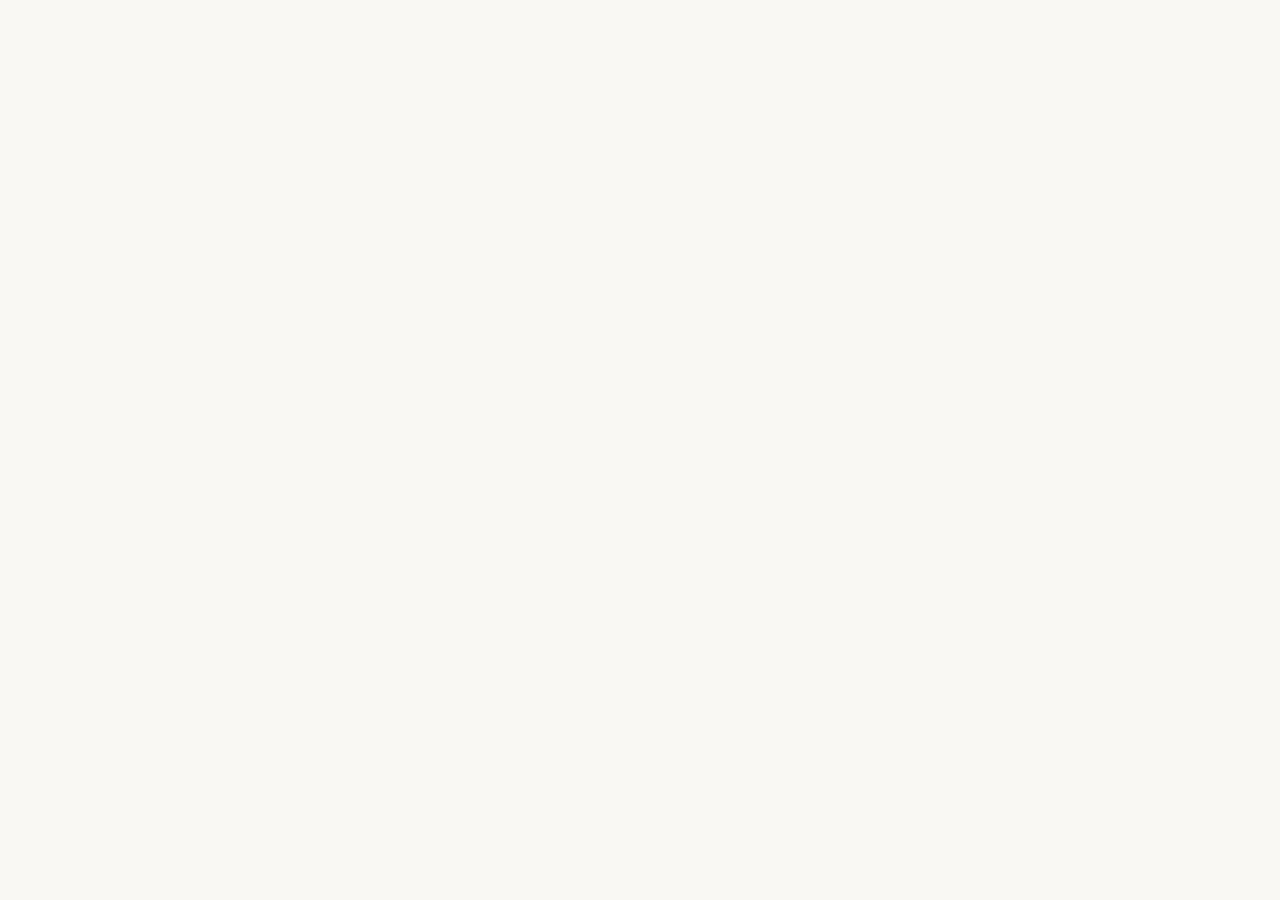
==== libros.html @ 14440ce8 "libros1" ====
<!DOCTYPE html>
<html lang="en">
<head>
    <meta charset="UTF-8">
    <meta name="viewport" content="width=device-width, initial-scale=1.0">
    <title>Mis libros recomendados</title>
    <link rel="stylesheet" href="css/estilos.css">
</head>
<body>
    
</body>
</html>
---- css/estilos.css ----
/* ESTILOS GENERALES */
body {
    font-family: Arial, Helvetica, sans-serif;
    background-color: #faf8f3;
    color: #263c59;
    margin: 0;
}

main {
    padding: 25px;
}

h2 {
    color: #263c59;
    font-size: 26px;
}

p {
line-height: 1.5;
}

/* CABECERA */

#cabecera {
    background-color: #263c59;
    color: white;
    text-align: center;
    padding: 25px;
}

#cabecera h1 {
    font-size: 36px;
    margin: 10px;
}

#cabecera p {
    font-style: italic;
}
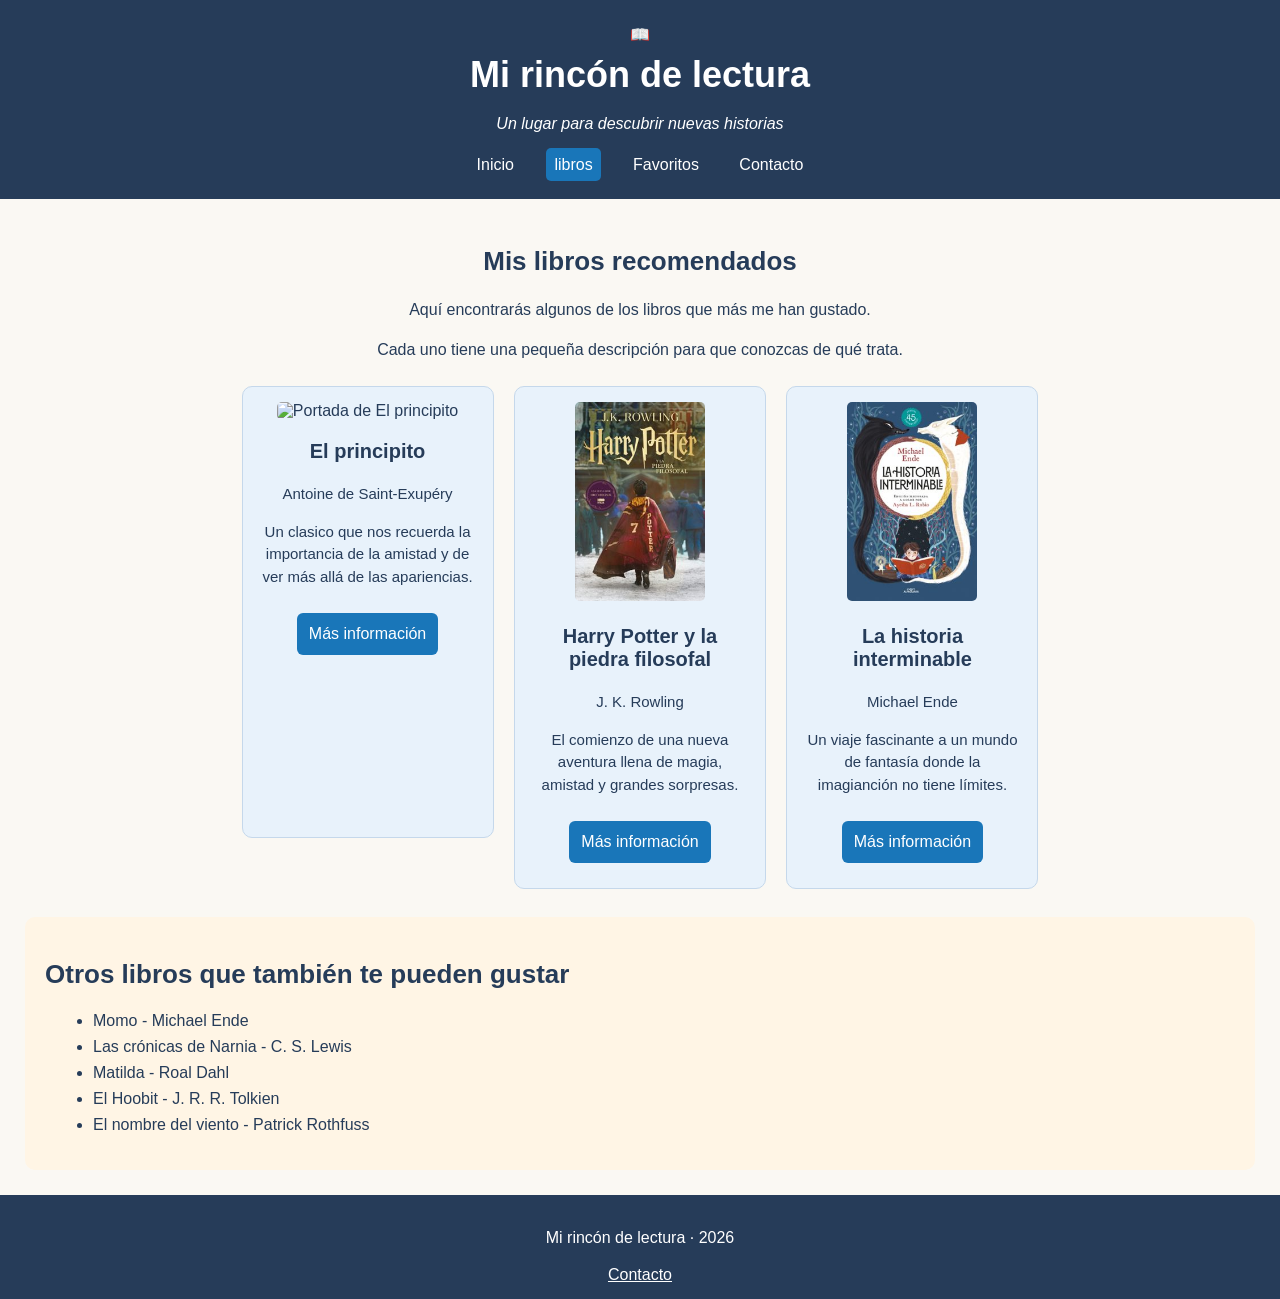
==== commit b4b40ff1: "actualinstituto30" ====
--- a/libros.html
+++ b/libros.html
@@ -1,12 +1,98 @@
-<!DOCTYPE html>
+<!doctype html>
 <html lang="en">
-<head>
-    <meta charset="UTF-8">
-    <meta name="viewport" content="width=device-width, initial-scale=1.0">
+  <head>
+    <meta charset="UTF-8" />
+    <meta name="viewport" content="width=device-width, initial-scale=1.0" />
     <title>Mis libros recomendados</title>
-    <link rel="stylesheet" href="css/estilos.css">
-</head>
-<body>
-    
-</body>
-</html>+    <link rel="stylesheet" href="css/estilos.css" />
+  </head>
+  <body>
+    <header id="cabecera">
+      <div class="identidad">
+        <span class="icono-libro">📖</span>
+        <div>
+          <h1>Mi rincón de lectura</h1>
+          <p>Un lugar para descubrir nuevas historias</p>
+        </div>
+      </div>
+      <nav>
+        <a href="index.html">Inicio</a>
+        <a href="libros.html" class="activo">libros</a>
+        <a href="index.html#generos">Favoritos</a>
+        <a href="#contacto">Contacto</a>
+      </nav>
+    </header>
+
+    <main>
+      <section id="catalogo">
+        <h2>Mis libros recomendados</h2>
+        <p>Aquí encontrarás algunos de los libros que más me han gustado.</p>
+        <p>
+          Cada uno tiene una pequeña descripción para que conozcas de qué trata.
+        </p>
+
+        <div class="tarjeta">
+          <img
+            src="img/principito.jpg"
+            alt="Portada de El principito"
+            class="portada"
+          />
+          <h3>El principito</h3>
+          <p>Antoine de Saint-Exupéry</p>
+          <p>
+            Un clasico que nos recuerda la importancia de la amistad y de ver
+            más allá de las apariencias.
+          </p>
+          <a href="https://es.wikipedia.org/wiki/El_principito" class="boton">
+            Más información
+          </a>
+        </div>
+        <div class="tarjeta">
+          <img
+            src="img/harry-potter.jpg"
+            alt="Portada de harry-potter"
+            class="portada"
+          />
+          <h3>Harry Potter y la piedra filosofal</h3>
+          <p>J. K. Rowling</p>
+          <p>
+            El comienzo de una nueva aventura llena de magia, amistad y grandes sorpresas.
+          </p>
+          <a href="https://es.wikipedia.org/wiki/Harry_Potter_y_la_piedra_filosofal" class="boton">
+            Más información
+          </a>
+        </div>
+        <div class="tarjeta">
+          <img
+            src="img/historia-interminable.jpg"
+            alt="Portada de La historia interminable"
+            class="portada"
+          />
+          <h3>La historia interminable</h3>
+          <p>Michael Ende</p>
+          <p>
+            Un viaje fascinante a un mundo de fantasía donde la imagianción no tiene límites.
+          </p>
+          <a href="https://es.wikipedia.org/wiki/La_historia_interminable" class="boton">
+            Más información
+          </a>
+        </div>
+      </section>
+      <section id="otros-libros">
+        <h2>Otros libros que también te pueden gustar</h2>
+        <ul>
+            <li>Momo - Michael Ende</li>
+            <li>Las crónicas de Narnia - C. S. Lewis</li>
+            <li>Matilda - Roal Dahl</li>
+            <li>El Hoobit - J. R. R. Tolkien</li>
+            <li>El nombre del viento - Patrick Rothfuss</li>
+        </ul>
+      </section>
+    </main>
+
+    <footer id="contacto">
+      <p>Mi rincón de lectura · 2026</p>
+      <a href="mailto;lectura@ejemplo.com">Contacto</a>
+    </footer>
+  </body>
+</html>
--- a/css/estilos.css
+++ b/css/estilos.css
@@ -35,4 +35,143 @@
 
 #cabecera p {
     font-style: italic;
-}+}
+
+/* NAVEGACION */
+
+nav {
+    margin-top: 20px;
+}
+
+nav a {
+    color: white;
+    text-decoration: none;
+    margin: 10px;
+    padding: 8px;
+}
+
+nav a:hover {
+    background-color: #1976b9;
+    border-radius: 5px;
+}
+
+nav a.activo {
+    background-color: #1976b9;
+    border-radius: 5px;
+}
+
+/* BIENVENIDA */
+
+#inicio {
+    padding: 20px;
+    background-color: white;
+}
+
+#inicio img {
+    width: 250px;
+    border-radius: 10px;
+}
+
+.boton {
+    display: inline-block;
+    background-color: #1976b9;
+    color: white;
+    padding: 12px;
+    margin: 10px;
+    text-decoration: none;
+    border-radius: 6px;
+}
+
+/* GENEROS */
+
+#generos {
+    background-color: #e8f2fb;
+    padding: 20px;
+    text-align: center;
+}
+
+.genero {
+    display: inline-block;
+    vertical-align: top;
+    background-color: white;
+    width: 170px;
+    min-height: 130px;
+    margin: 8px;
+    padding: 15px;
+    border: 1px solid #c5d8eb;
+    border-radius: 8px;
+}
+ .genero h3 {
+    color: #263c59;
+ }
+
+ /* RECOMENDACION*/
+
+ #recomendacion {
+    background-color: #fce8ec;
+    padding: 20px;
+    margin-top: 20px;
+    border-radius: 10px;
+ }
+
+ .portada {
+    width: 130px;
+    border-radius: 5px;
+ }
+
+ .cita {
+    background-color: #fff5e5;
+    padding: 12px;
+    font-style: italic;
+    text-align: center;
+    border-radius: 6px;
+ }
+
+ /* CATALOGO */
+
+ #catalogo {
+    text-align: center;
+ }
+
+ .tarjeta {
+    display: inline-block;
+    vertical-align: top;
+    width: 220px;
+    min-height: 420px;
+    background-color: #e8f2fb;
+    border: 1px solid #c5d8eb;
+    border-radius: 10px;
+    padding: 15px;
+    margin: 8px;
+    text-align: center;
+ }
+  .tarjeta h3 {
+    font-size: 20px;
+  }
+
+  .tarjeta p {
+    font-size: 15px;
+  }
+   /* OTROS LIBROS */
+
+   #otros-libros {
+    background-color: #fff5e5;
+    padding: 20px;
+    margin-top: 20px;
+    border-radius: 10px;
+   }
+
+   #otros-libros li {
+    margin: 8px;
+   }
+    
+   footer {
+    background-color: #263c59;
+    color: white;
+    text-align: center;
+    padding: 15px;
+   }
+
+   footer a {
+    color: white;
+   }
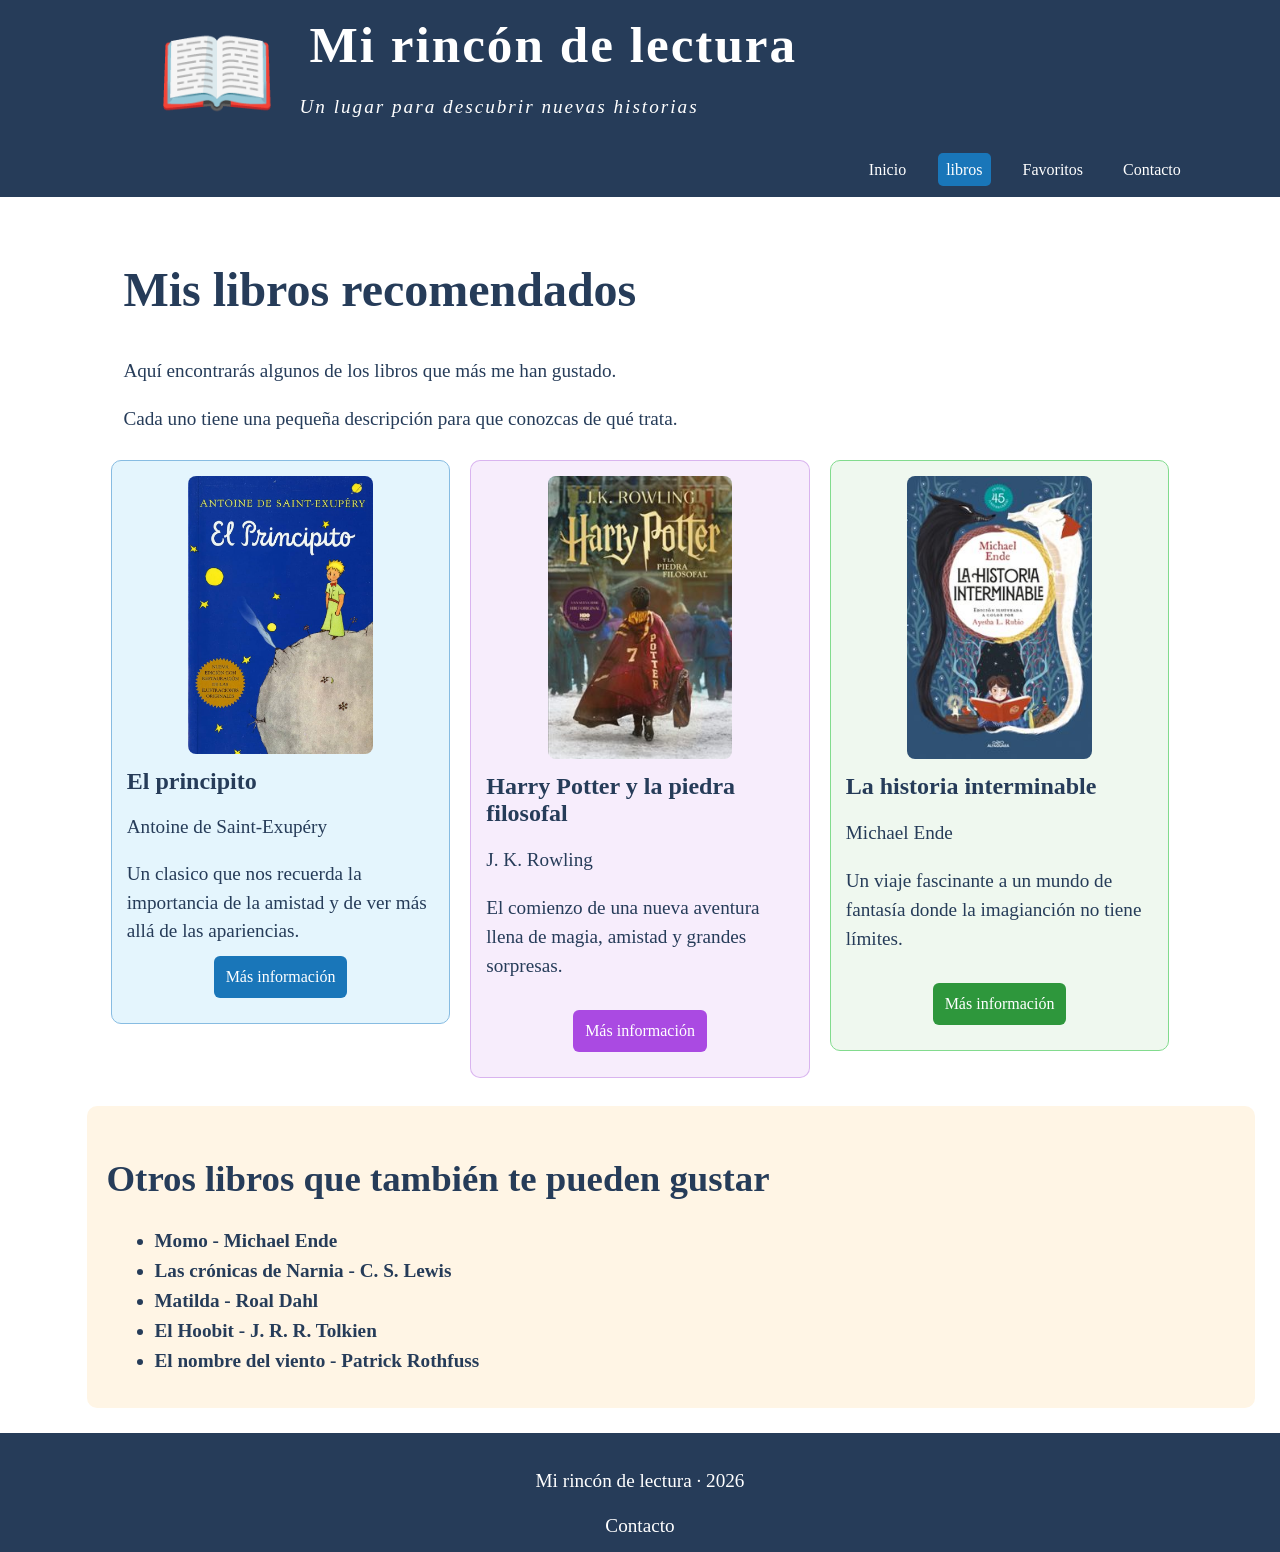
==== commit 9c28ed66: "casa4" ====
--- a/libros.html
+++ b/libros.html
@@ -26,28 +26,32 @@
     <main>
       <section id="catalogo">
         <h2>Mis libros recomendados</h2>
-        <p>Aquí encontrarás algunos de los libros que más me han gustado.</p>
-        <p>
+        <p class="descripcion">
+          Aquí encontrarás algunos de los libros que más me han gustado.
+        </p>
+        <p class="descripcion">
           Cada uno tiene una pequeña descripción para que conozcas de qué trata.
         </p>
 
-        <div class="tarjeta">
+        <div id="tarjeta" class="tarjeta">
           <img
             src="img/principito.jpg"
             alt="Portada de El principito"
             class="portada"
           />
           <h3>El principito</h3>
+          <br>
           <p>Antoine de Saint-Exupéry</p>
+          <br>
           <p>
             Un clasico que nos recuerda la importancia de la amistad y de ver
             más allá de las apariencias.
           </p>
-          <a href="https://es.wikipedia.org/wiki/El_principito" class="boton">
+          <a href="https://es.wikipedia.org/wiki/El_principito" class="boton" id="boton-prin">
             Más información
           </a>
         </div>
-        <div class="tarjeta">
+        <div id="Potter" class="tarjeta">
           <img
             src="img/harry-potter.jpg"
             alt="Portada de harry-potter"
@@ -58,11 +62,11 @@
           <p>
             El comienzo de una nueva aventura llena de magia, amistad y grandes sorpresas.
           </p>
-          <a href="https://es.wikipedia.org/wiki/Harry_Potter_y_la_piedra_filosofal" class="boton">
+          <a href="https://es.wikipedia.org/wiki/Harry_Potter_y_la_piedra_filosofal" class="boton" id="boton-hp">
             Más información
           </a>
         </div>
-        <div class="tarjeta">
+        <div id="Interminable" class="tarjeta">
           <img
             src="img/historia-interminable.jpg"
             alt="Portada de La historia interminable"
@@ -73,20 +77,22 @@
           <p>
             Un viaje fascinante a un mundo de fantasía donde la imagianción no tiene límites.
           </p>
-          <a href="https://es.wikipedia.org/wiki/La_historia_interminable" class="boton">
+          <a href="https://es.wikipedia.org/wiki/La_historia_interminable" class="boton" id="boton-hi">
             Más información
           </a>
         </div>
       </section>
-      <section id="otros-libros">
+      <section id="otros-libros"><strong>
         <h2>Otros libros que también te pueden gustar</h2>
         <ul>
+          
             <li>Momo - Michael Ende</li>
             <li>Las crónicas de Narnia - C. S. Lewis</li>
             <li>Matilda - Roal Dahl</li>
             <li>El Hoobit - J. R. R. Tolkien</li>
             <li>El nombre del viento - Patrick Rothfuss</li>
         </ul>
+      </strong>
       </section>
     </main>
 
--- a/css/estilos.css
+++ b/css/estilos.css
@@ -1,7 +1,7 @@
 /* ESTILOS GENERALES */
 body {
-    font-family: Arial, Helvetica, sans-serif;
-    background-color: #faf8f3;
+    font-family: 'Times New Roman', Times, serif;
+    background-color: #ffffff;
     color: #263c59;
     margin: 0;
 }
@@ -9,6 +9,21 @@
 main {
     padding: 25px;
 }
+
+.icono-libro {
+    font-size: 6em;
+}
+
+.identidad {
+    display: flex;
+    align-items: center;
+    text-align: start;
+    letter-spacing: 2px;
+    padding-left: 12%;
+    gap: 20px;
+    margin: 0;
+}
+
 
 h2 {
     color: #263c59;
@@ -16,7 +31,7 @@
 }
 
 p {
-line-height: 1.5;
+    line-height: 1.5;
 }
 
 /* CABECERA */
@@ -25,22 +40,27 @@
     background-color: #263c59;
     color: white;
     text-align: center;
-    padding: 25px;
+    padding: 5px;
 }
 
 #cabecera h1 {
-    font-size: 36px;
+    font-size: 3.2em;
     margin: 10px;
 }
 
 #cabecera p {
+    font-size: 1.2em;
     font-style: italic;
 }
 
 /* NAVEGACION */
+
 
 nav {
     margin-top: 20px;
+    text-align: end;
+    padding-right: 6%;
+    padding-bottom: 1%;
 }
 
 nav a {
@@ -62,15 +82,35 @@
 
 /* BIENVENIDA */
 
-#inicio {
-    padding: 20px;
-    background-color: white;
+#inicio {    
+    display: flex;
+    justify-content: space-around;
+    gap: 20px;     
+    background-color: #faf8f3;
+}
+
+#inicio h2 {
+    font-size: 3em;
+    margin-bottom: 10px;
+}
+
+#inicio p {
+    font-size: 1.5em;
+
+}
+
+#inicio a {
+    font-size: 1.2em;
+
 }
 
 #inicio img {
-    width: 250px;
+    width: 550px;
+    height: 380px;
     border-radius: 10px;
 }
+
+
 
 .boton {
     display: inline-block;
@@ -85,93 +125,217 @@
 /* GENEROS */
 
 #generos {
+    width: 100%;
     background-color: #e8f2fb;
-    padding: 20px;
+    padding-left: 2%;
     text-align: center;
 }
 
 .genero {
-    display: inline-block;
-    vertical-align: top;
-    background-color: white;
+    display: inline-block;    
+    vertical-align: top;    
     width: 170px;
     min-height: 130px;
-    margin: 8px;
+    margin: 3%;
     padding: 15px;
     border: 1px solid #c5d8eb;
-    border-radius: 8px;
-}
- .genero h3 {
+    border-radius: 13px;
+}
+
+#generos h2 {
+    text-align: left;
+    font-size: 2.4em;
+    margin-left: 8%;    
+}
+
+.genero h3 {
     color: #263c59;
- }
-
- /* RECOMENDACION*/
-
- #recomendacion {
+}
+
+#avent {
+    background-color: #f1f1ec;
+}
+
+#fant {
+    background-color: #eeecee;
+}
+
+#cien {
+    background-color: #e5edf7;
+}
+
+#mist {
+    background-color: #f3ece5;
+}
+.aventura {
+    width: 85%;
+}
+
+.fantasia {
+    width: 70%;
+}
+
+.cienciaficcion {
+    width: 60%;
+}
+.misterio {
+    width: 64%;
+}
+/* RECOMENDACION*/
+
+#recomendacion {
+    display: flex;
+    justify-content: space-around;
     background-color: #fce8ec;
-    padding: 20px;
+    padding: 5%;
     margin-top: 20px;
     border-radius: 10px;
- }
-
- .portada {
-    width: 130px;
-    border-radius: 5px;
- }
-
- .cita {
+    font-size: 1.6em;
+}
+
+#recomendacion h2 {
+    font-size: 2em;
+    margin: 0px;
+    
+}
+
+#recomendacion h3 {
+    font-size: 1.5em;
+    margin: 0px;
+    color: black;
+}
+
+
+
+.portada {
+    width: 25%;
+    border-radius: 8px;
+}
+
+.cita {
     background-color: #fff5e5;
     padding: 12px;
     font-style: italic;
     text-align: center;
     border-radius: 6px;
- }
-
- /* CATALOGO */
-
- #catalogo {
-    text-align: center;
- }
-
- .tarjeta {
+}
+
+/* CATALOGO */
+
+#catalogo {
+    text-align: center;
+}
+
+#catalogo h2 {
+    text-align: left;
+    font-size: 3em;  
+    margin-left: 8%;  
+}
+
+#catalogo p {
+    text-align: left;
+    font-size: 1.2em;
+}
+
+.descripcion {
+    text-align: left;
+    font-size: 1.2em;
+    margin-left: 8%;
+    
+}
+.tarjeta {
     display: inline-block;
     vertical-align: top;
-    width: 220px;
-    min-height: 420px;
-    background-color: #e8f2fb;
-    border: 1px solid #c5d8eb;
+    width: 25%;
+    gap: 10px;
+    min-height: 420px;    
+    border: 1px solid;
     border-radius: 10px;
     padding: 15px;
     margin: 8px;
     text-align: center;
- }
-  .tarjeta h3 {
-    font-size: 20px;
-  }
-
-  .tarjeta p {
-    font-size: 15px;
-  }
-   /* OTROS LIBROS */
-
-   #otros-libros {
+}
+
+.tarjeta img {
+    width: 60%;
+    height: 60%;
+    border-radius: 8px;
+    margin-bottom: 10px;
+}
+
+.tarjeta h3 {
+    text-align: left;
+    font-size: 1.5em;
+    margin:0%
+}
+
+#tarjeta {
+    background-color: #e4f5fd;
+    border: 1px solid #87bce2;
+}
+
+#Potter {
+    background-color: #f6ebfce3;
+    border: 1px solid #d6aeeee3;
+}
+
+#Interminable {
+    background-color: #eff8ef;
+    border: 1px solid #82db8e;
+}
+
+#tarjeta p {
+    text-align: left;
+    font-size: 1.2em;
+    margin: 0;
+    
+}
+
+#boton-hp {
+    background-color: #a137dfe3;
+    
+}
+
+#boton-prin {
+    background-color: #1976b9;
+}
+
+#boton-hi {
+    background-color: #2e973c;
+}
+
+/* OTROS LIBROS */
+
+#otros-libros {
     background-color: #fff5e5;
     padding: 20px;
     margin-top: 20px;
     border-radius: 10px;
-   }
-
-   #otros-libros li {
+    margin-left: 5%;
+}
+
+#otros-libros h2 {
+    
+    font-size: 2.3em;
+    
+}
+
+#otros-libros li {
+    
+    font-size: 1.2em;
     margin: 8px;
-   }
-    
-   footer {
+}
+
+footer {
     background-color: #263c59;
     color: white;
     text-align: center;
     padding: 15px;
-   }
-
-   footer a {
-    color: white;
-   }+    font-size: 1.2em;
+}
+
+footer a {
+    background-color: none;
+    text-decoration: none;
+    color: white;
+}
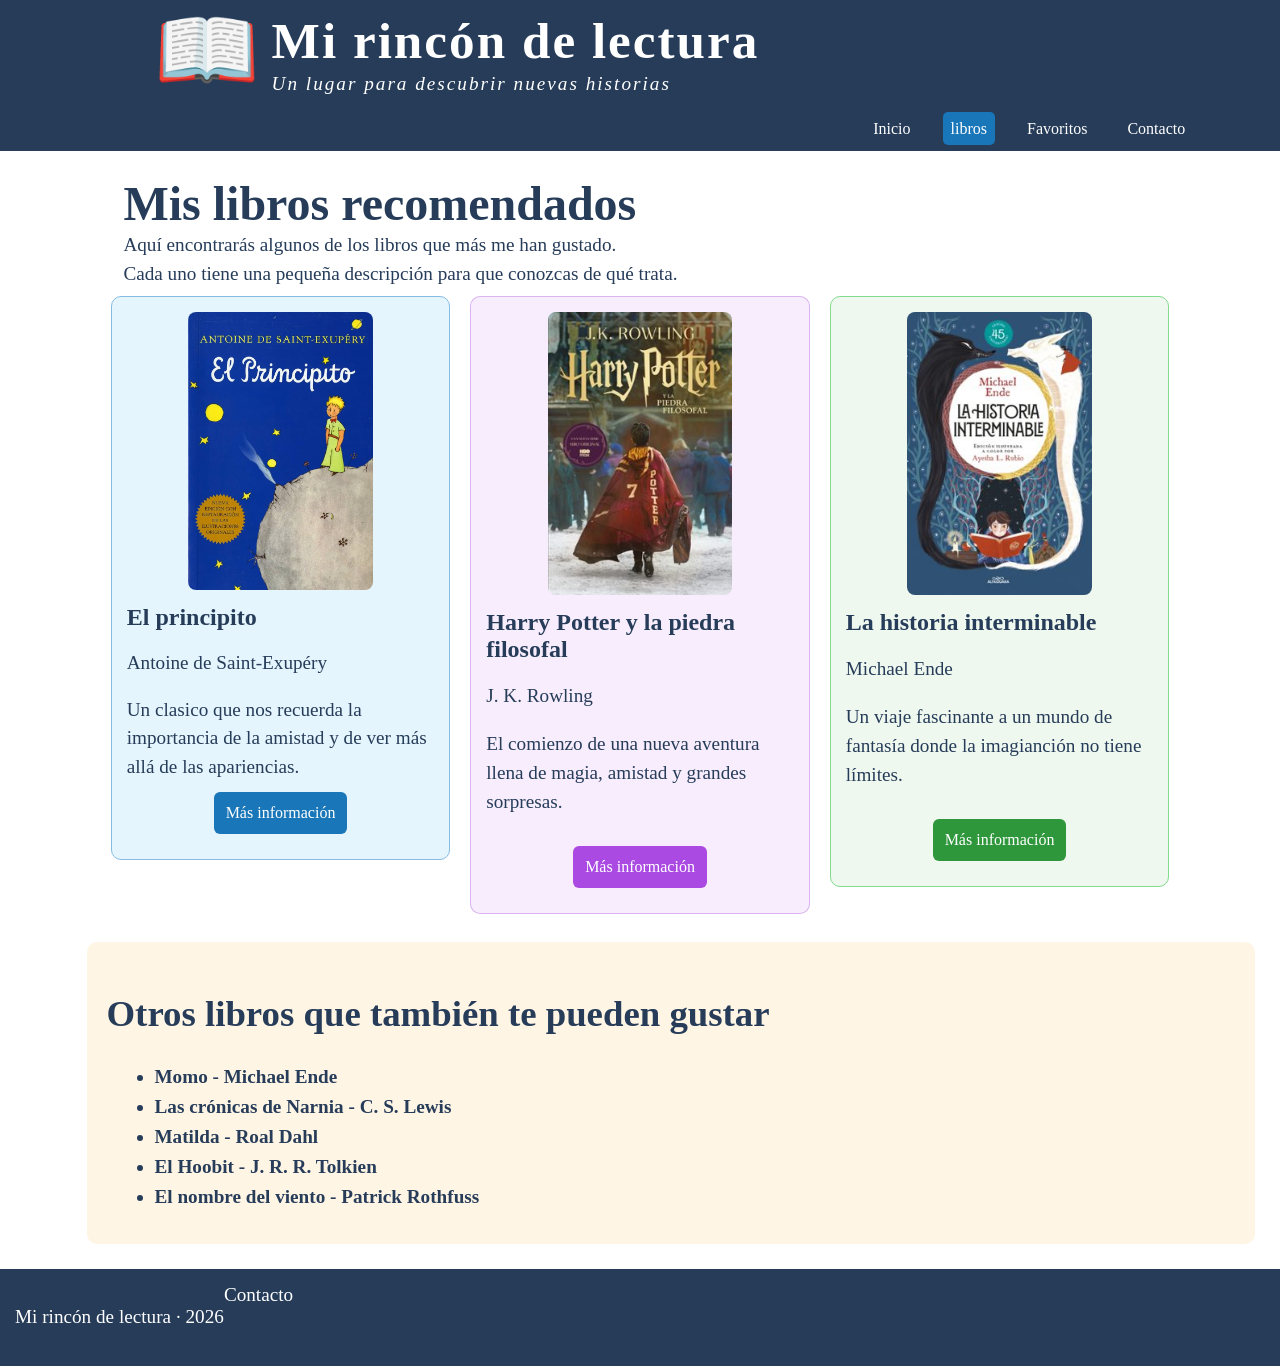
==== commit 864e4dcc: "actualcentro" ====
--- a/libros.html
+++ b/libros.html
@@ -84,8 +84,7 @@
       </section>
       <section id="otros-libros"><strong>
         <h2>Otros libros que también te pueden gustar</h2>
-        <ul>
-          
+        <ul>          
             <li>Momo - Michael Ende</li>
             <li>Las crónicas de Narnia - C. S. Lewis</li>
             <li>Matilda - Roal Dahl</li>
--- a/css/estilos.css
+++ b/css/estilos.css
@@ -11,7 +11,8 @@
 }
 
 .icono-libro {
-    font-size: 6em;
+    font-size: 5.3em;
+    margin: 0px;
 }
 
 .identidad {
@@ -20,8 +21,8 @@
     text-align: start;
     letter-spacing: 2px;
     padding-left: 12%;
-    gap: 20px;
-    margin: 0;
+    gap: 10px;
+    margin: 0%;
 }
 
 
@@ -40,17 +41,18 @@
     background-color: #263c59;
     color: white;
     text-align: center;
-    padding: 5px;
 }
 
 #cabecera h1 {
     font-size: 3.2em;
-    margin: 10px;
+    margin-top: 10px;
+    margin-bottom: 0%;
 }
 
 #cabecera p {
     font-size: 1.2em;
     font-style: italic;
+    margin: 0%;
 }
 
 /* NAVEGACION */
@@ -187,14 +189,14 @@
     display: flex;
     justify-content: space-around;
     background-color: #fce8ec;
-    padding: 5%;
+    padding: 3%;
     margin-top: 20px;
     border-radius: 10px;
     font-size: 1.6em;
 }
 
 #recomendacion h2 {
-    font-size: 2em;
+    font-size: 2.3em;
     margin: 0px;
     
 }
@@ -208,7 +210,7 @@
 
 
 .portada {
-    width: 25%;
+    width: 22%;
     border-radius: 8px;
 }
 
@@ -229,7 +231,7 @@
 #catalogo h2 {
     text-align: left;
     font-size: 3em;  
-    margin-left: 8%;  
+    margin: 0 8%;  
 }
 
 #catalogo p {
@@ -240,7 +242,7 @@
 .descripcion {
     text-align: left;
     font-size: 1.2em;
-    margin-left: 8%;
+    margin: 0 8%;
     
 }
 .tarjeta {
@@ -326,7 +328,8 @@
     margin: 8px;
 }
 
-footer {
+footer { 
+    display: flex;
     background-color: #263c59;
     color: white;
     text-align: center;
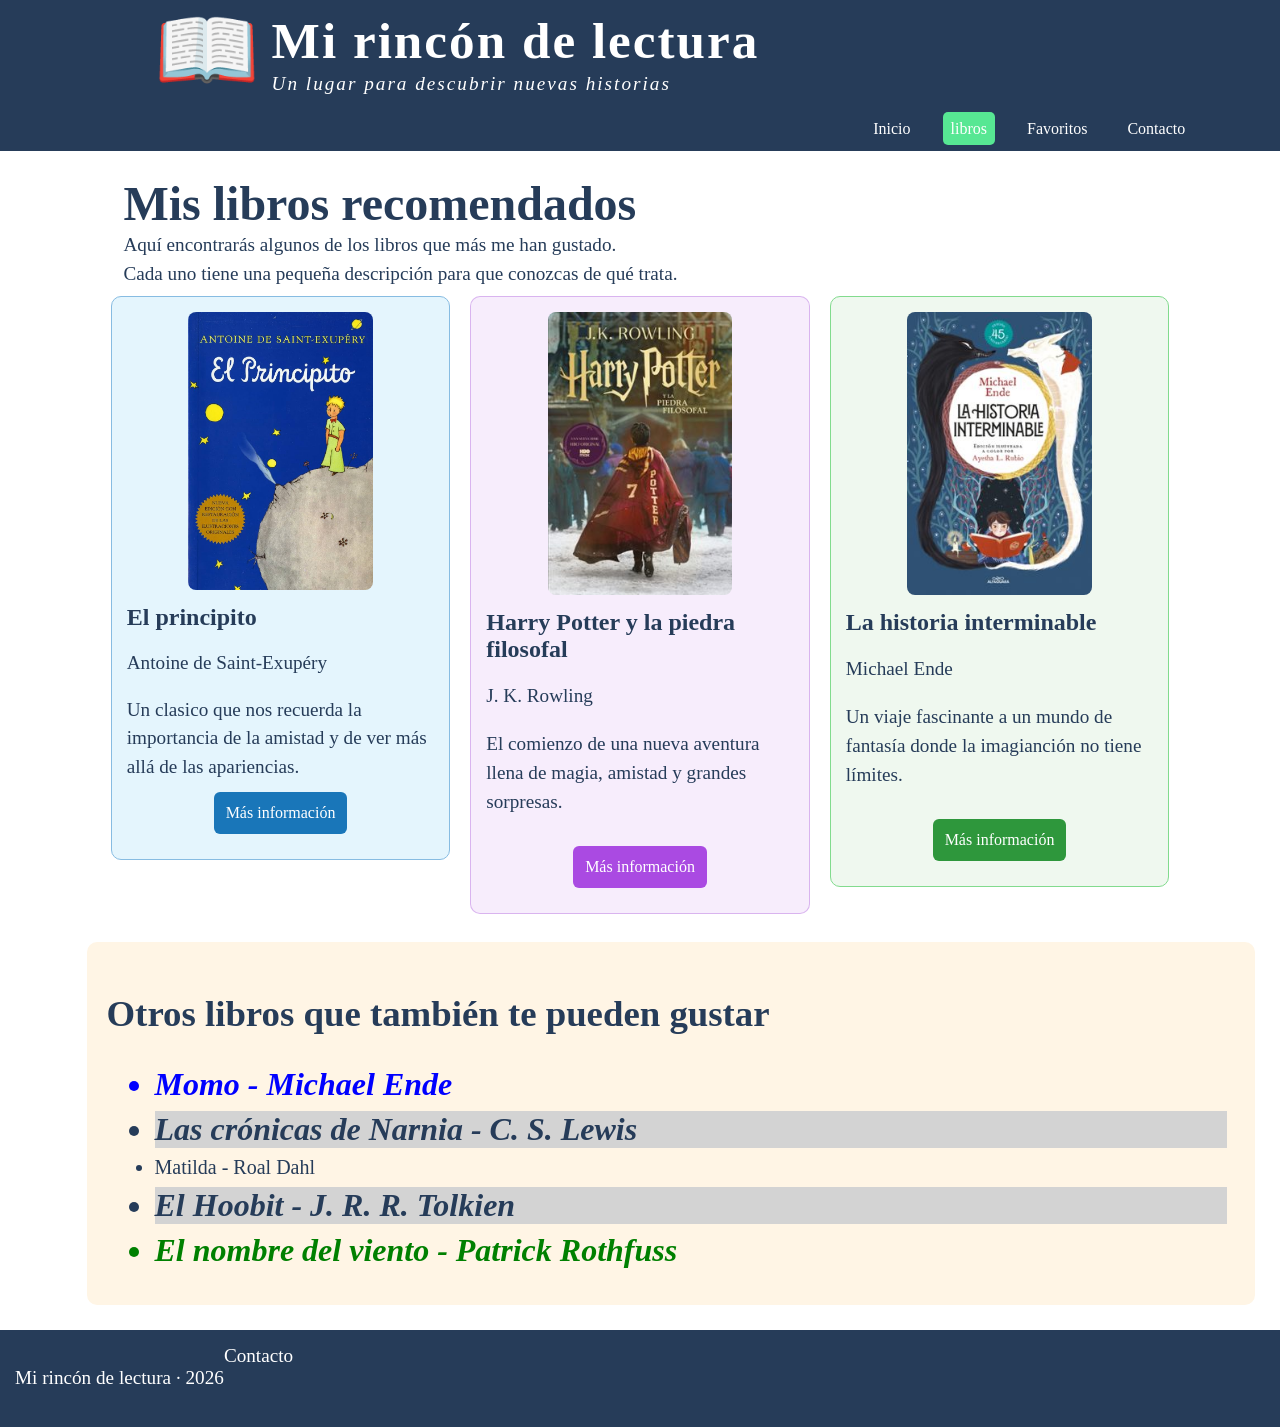
==== commit 2d30f5bd: "clasetres" ====
--- a/libros.html
+++ b/libros.html
@@ -82,7 +82,7 @@
           </a>
         </div>
       </section>
-      <section id="otros-libros"><strong>
+      <section id="otros-libros">
         <h2>Otros libros que también te pueden gustar</h2>
         <ul>          
             <li>Momo - Michael Ende</li>
@@ -91,7 +91,7 @@
             <li>El Hoobit - J. R. R. Tolkien</li>
             <li>El nombre del viento - Patrick Rothfuss</li>
         </ul>
-      </strong>
+      
       </section>
     </main>
 
--- a/css/estilos.css
+++ b/css/estilos.css
@@ -72,13 +72,17 @@
     padding: 8px;
 }
 
+nav a:focus {
+    outline: 3px solid yellow;
+}
+
 nav a:hover {
     background-color: #1976b9;
     border-radius: 5px;
 }
 
 nav a.activo {
-    background-color: #1976b9;
+    background-color: #57e793;
     border-radius: 5px;
 }
 
@@ -154,6 +158,8 @@
     color: #263c59;
 }
 
+
+
 #avent {
     background-color: #f1f1ec;
 }
@@ -168,6 +174,10 @@
 
 #mist {
     background-color: #f3ece5;
+}
+
+#generos:hover {
+    background-color: #8d058d;
 }
 .aventura {
     width: 85%;
@@ -276,16 +286,31 @@
     border: 1px solid #87bce2;
 }
 
+#tarjeta:hover {
+    border-radius: 25px;
+    border: 2px solid #1ba0b8;
+}
+
 #Potter {
     background-color: #f6ebfce3;
     border: 1px solid #d6aeeee3;
 }
 
+#Potter:hover {
+    border-radius: 25px;
+    border: 2px solid #240691e3;
+}
+
 #Interminable {
     background-color: #eff8ef;
     border: 1px solid #82db8e;
 }
 
+#Interminable:hover {    
+    border-radius: 25px;
+    border: 2px solid #0f7c1d;
+}
+
 #tarjeta p {
     text-align: left;
     font-size: 1.2em;
@@ -305,6 +330,20 @@
 #boton-hi {
     background-color: #2e973c;
 }
+
+#boton-hp:active {
+    background-color: red;
+    
+}
+
+#boton-prin:active {
+    background-color: red;
+}
+
+#boton-hi:active {
+    background-color: red;
+}
+
 
 /* OTROS LIBROS */
 
@@ -328,6 +367,31 @@
     margin: 8px;
 }
 
+#otros-libros li:first-child {
+    color: blue;
+    font-style: italic;
+    font-weight: bold;
+    font-size: xx-large;
+}
+
+#otros-libros li:last-child {
+    color: green;
+    font-style: italic;
+    font-weight: bold;
+    font-size: xx-large;
+}
+
+#otros-libros li:nth-child(even) {
+    background-color: lightgray;
+    font-style: italic;
+    font-weight: bold;
+    font-size: xx-large;
+} 
+
+#otros-libros li:nth-child(3) {    
+    font-size: 20px;
+}
+
 footer { 
     display: flex;
     background-color: #263c59;
@@ -341,4 +405,9 @@
     background-color: none;
     text-decoration: none;
     color: white;
-}+}
+
+#contenedor a:visited {
+    color: red;
+}
+
